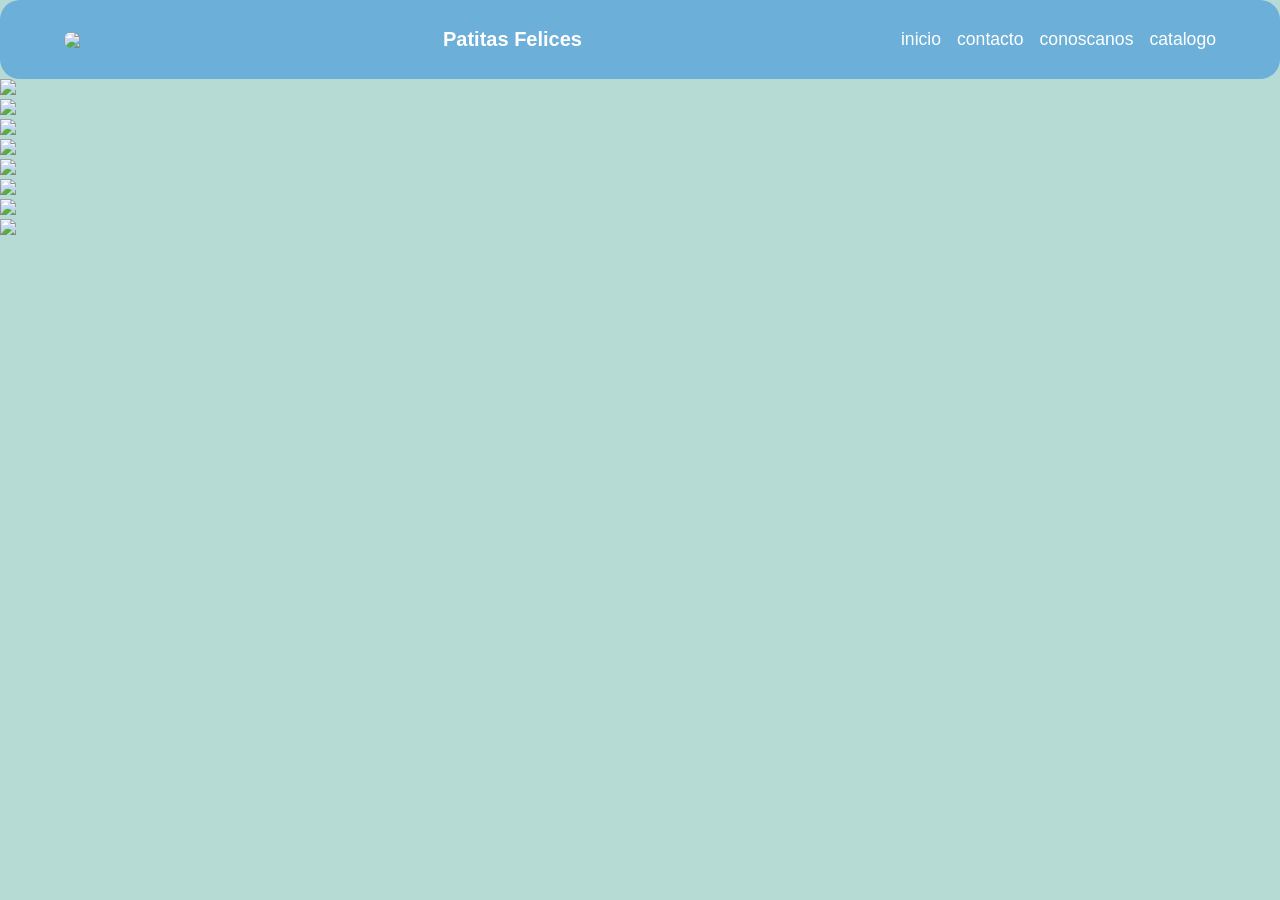
==== proyecto/adoptions.html @ 32563971 "primer commit" ====
<!DOCTYPE html>
<html lang="en">
<head>
    <meta charset="UTF-8">
    <meta name="viewport" content="width=device-width, initial-scale=1.0">
    <title>Document</title>
    <link rel="stylesheet" href="style.css">
</head>
<body>
    <nav class="p1">
        <img src="https://www.shutterstock.com/image-vector/pet-shop-logo-design-vector-260nw-2603428127.jpg">
        <h1>Patitas Felices</h1>
  <div class="nav">
  <a href="index.html">inicio</a>
  <a href="#perfil">contacto</a>
   <a href="more of us.html">conoscanos</a>
  <a href="adoptions.html">catalogo</a>
  </div>
  </nav>
  <div class="adopte">
  <div class="G2">
    <img src="https://los40.com/resizer/v2/YZCX5JILVVGIHPYL4CMTPY3U4U.jpg?auth=089f8db424ea8a67ddd08d4e273edcfc2d0745f9f6e7c03ac2b468bd680a4a3a&quality=70&width=1200&height=544&focal=2825,1645" >
</div>
<div class="G2">
    <img src="https://cdn.pixabay.com/photo/2014/11/30/14/11/cat-551554_640.jpg">
    </div>
    <div class="G2">
    <img src="https://encrypted-tbn0.gstatic.com/images?q=tbn:ANd9GcSMwqeANexy5DsbyUF-6SgRQGU8IhVjdYCGRw&s" ></div>
    <div class="G2">
    <img src="https://encrypted-tbn0.gstatic.com/images?q=tbn:ANd9GcQT-jIyjBEzMTSlO3W9qQvvdWLqymKHE9Y_-w&s" >
    </div>
    <div class="G2">
    <img src="https://cdn.shopify.com/s/files/1/0268/6861/files/Dog_Breeds_d405d8cc-bddf-4428-8359-5ea0afe46fa3_480x480.jpg?v=1656165310" ></div>
    <div class="G2">
    <img src="https://www.elespectador.com/resizer/v2/XQ5OB4SRZ5B5LD7S7QIRCLHTVY.jpg?auth=a69edf8bc4a7bcb75af1f456d43fb78c7edb6559de6a1094499b5239d8bce5c0&width=910&height=606&smart=true&quality=70">
    </div>
    <div class="G2">
    <img src="https://encrypted-tbn0.gstatic.com/images?q=tbn:ANd9GcTjxsfz4Xu9WcDsoxRu8C_2gULF9wLBbk00Hg&s" ></div>
    <div class="G2">
    <img src="https://www.ciudadvalencia.com.ve/wp-content/uploads/2024/05/Screenshot_20240514-110250-1.jpg">
    </div>
</div>
</body>
</html>
---- proyecto/style.css ----
*{
    font-family:'Franklin Gothic Medium', 'Arial Narrow', Arial, sans-serif;
    align-self: center;

}
body{
    margin: 0px;
    background-color: #b6dad4;
}
.p1{
    position: sticky;
    top: 0;
    display: flex;
    justify-content: space-between;
    align-items: center;
    padding: 18px 5%;
    background-color: #6cafd8;
    color: white;
    z-index: 10;
    border-radius: 20px;
}
.p1 img{
    width: 60px;
    height: auto;
    border-radius: 20px;
}
.p1 h1{
    display: flex;         
    align-items: center;    
          
    font-size: 20px;
    margin: 0;
padding: 10px;
border-radius: 20px;
transition: color 0.2s;
}
.p1 h1:hover{
    background-color: #007BFF;
   color: #1e3a8a;
}
.nav{
    display: flex;
    gap: 16px;
    flex-wrap: wrap;
  }
  .nav a {
    color: white;
    text-decoration: none;
    font-size: 1.1rem;
    transition: background-color 0.2s;
  }
  .nav a:hover{
    background-color: #007BFF;
    border: 2px solid;
    border-radius: 10px;
    padding: 5px;
}

  .slider{
    position: relative;
    width: 100%;
    height: 800px;
    overflow: hidden;
}

.slide{
    position: absolute;
    width: 100%;
    height: 100%;
    background-size: cover;
    background-position: center;
    display: flex;
    justify-content: center;
    align-items: center;
    opacity: 0;
    animation: slider 15s infinite;
}


.s1{ background-image: url("https://encrypted-tbn0.gstatic.com/images?q=tbn:ANd9GcQl-IhbXr0uvb_rajWpPORMsO77xsDKVkXB6g&s"); animation-delay: 0s; }
.s2{ background-image: url("https://encrypted-tbn0.gstatic.com/images?q=tbn:ANd9GcREAwY69J9v8z71EIw5wPtpXMk7459UXJBKzg&s"); animation-delay: 5s; }
.s3{ background-image: url("https://encrypted-tbn0.gstatic.com/images?q=tbn:ANd9GcSkvkG4Ob9tmVTSOUTR3pnydeqDeLxgS2_6ag&s"); animation-delay: 10s; }


.slide h1{
    color: white;
    font-size: 3rem;
    background: rgba(0,0,0,0.5);
    padding: 10px 20px;
    border-radius: 10px;
}


@keyframes slider{
    0%{ opacity: 0; }
    10%{ opacity: 1; }
    30%{ opacity: 1; }
    40%{ opacity: 0; }
    100%{ opacity: 0; }
}
.Descubre{
    display:flex;
    flex-direction: column;
    justify-content: center;
    background-color: #88C3E7;
    padding: 10px;
    color:white;
    font-weight: bold;
    border-radius: 30px;
    border:  3px solid #313636;
}
.Descubre button{
 background-color: black;
 color: white;
 width: fit-content;
 padding: 6px 30px;
 border: none;
 font-size: 1rem;
 font-weight: bold;
 border-radius: 5px;
 transition: background-color 0.2s;
}
.Descubre button:hover{
    background-color:white;
    color: black;
}
#T{
font-size: 30px;
font-weight: bold;
color:#1e3a8a;
text-decoration:underline;
}
#T:hover{
    color: #88498F;
}

.hace{
    display:flex;
    flex-direction: column;
    justify-content: center;
    background-color: #88C3E7;
    padding: 10px;
    color:white;
    font-weight: bold;
    border-radius: 40px;
    border:  3px solid #313636;
    margin-top: 5px;
}

.hace h2{
    font-size: 30px;
font-weight: bold;
color:#1e3a8a;
text-decoration:underline;
transition:color 0.2s;
}
.hace h2:hover{
    color: #88498F;
}
.hace p{
    color: black;
    padding: 10px;
    transition: background-color 0.2s;
}
.hace p:hover{
    background-color:#1FC0FF;
    border: 2px solid white;
    border-radius: 10px;
    padding: 5px;
}
.hace button{
    background-color: black;
 color: white;
 width: fit-content;
 padding: 6px 30px;
 border: none;
 font-size: 1rem;
 font-weight: bold;
 border-radius: 5px;
 transition: background-color 0.2s;
}
.hace button:hover{
    background-color: rgb(253, 253, 253);
    color: black;
}
 /*informacion*/
 
.contenedor-cards{
display: grid;
grid-template-columns: repeat(2, 1fr);
gap: 25px;
margin-top: 40px;

}
.card{
    background: #88C3E7;
    border-radius: 15px;
    border: 5px solid white;
    padding: 25px;
box-shadow: 0 4px 10px rgba(0,0,0,0.15);
}

.card h2{
    margin-bottom: 15px;
    color:#1e3a8a;
    text-align: center;
}
.card h3{
font-size: 30px;
text-decoration: underline;
text-align: center;
  color:#1e3a8a;
}
.card p:hover{
    background-color:#1FC0FF;
    border: 2px solid white;
    border-radius: 10px;
    padding: 8px;
}

/*hello*/

/* START GALLERY*/
.contener {
  display: grid;
  gap: 20px;
  grid-template-columns: 1fr;
}
#inf{
    font-size: 30px;
text-decoration: underline;
text-align: center;
  color:#1e3a8a;
}
.G1 {
  position: relative;
}

.G1 img {
  width: 100%;
  height: 400px;
  border: 1px solid black;
  opacity: 0.7;
}

.G1:hover {
  transform: scale(1.05) rotate(1.25deg);
}

img:hover {
  opacity: 1;
}

.cover {
  object-fit: cover;
}

@media (min-width: 768px) {
  .contener {
    grid-template-columns: repeat(2, 1fr);
  }

  .G1 img {
    height: 200px;
  }
}
@media (min-width: 1024px) {
  .contener {
    grid-template-columns: repeat(3, 1fr);
  }

  .G1 img {
    height: 400px;
  }
}
/* END GALLERY*/
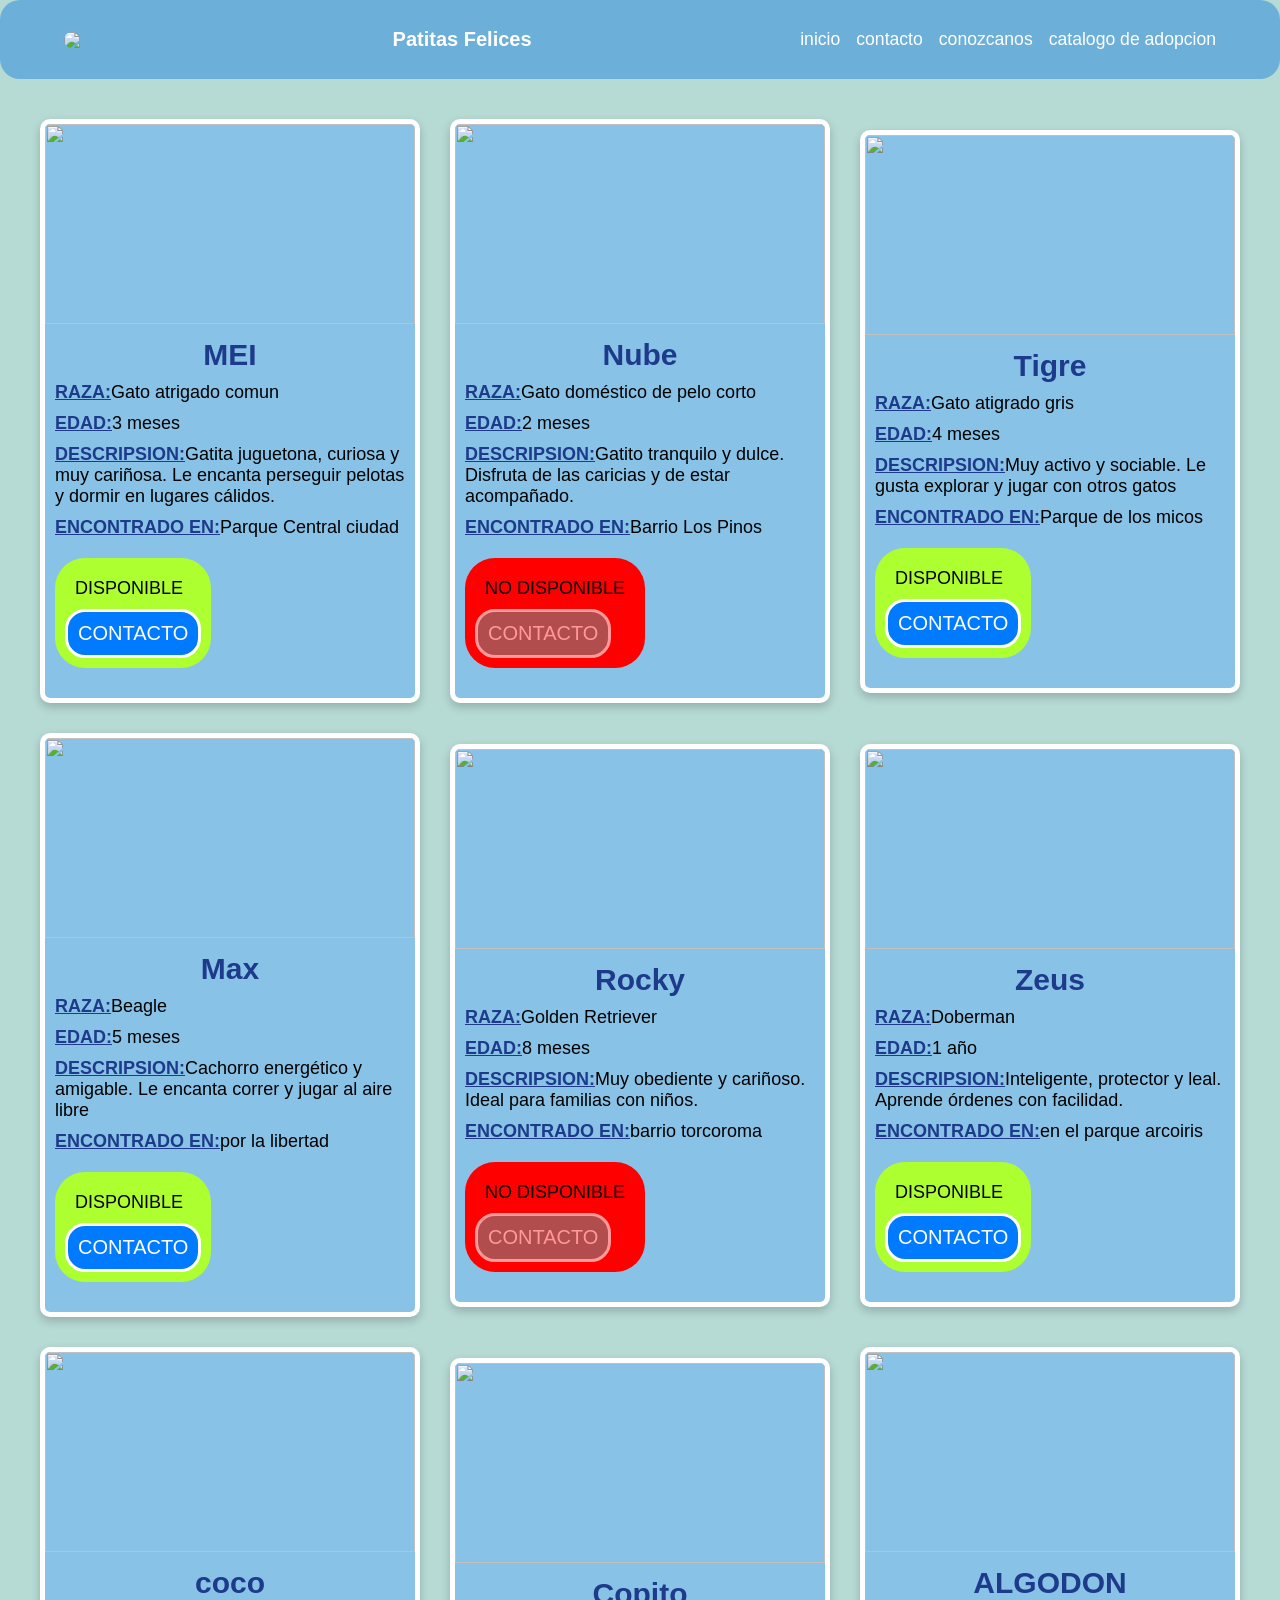
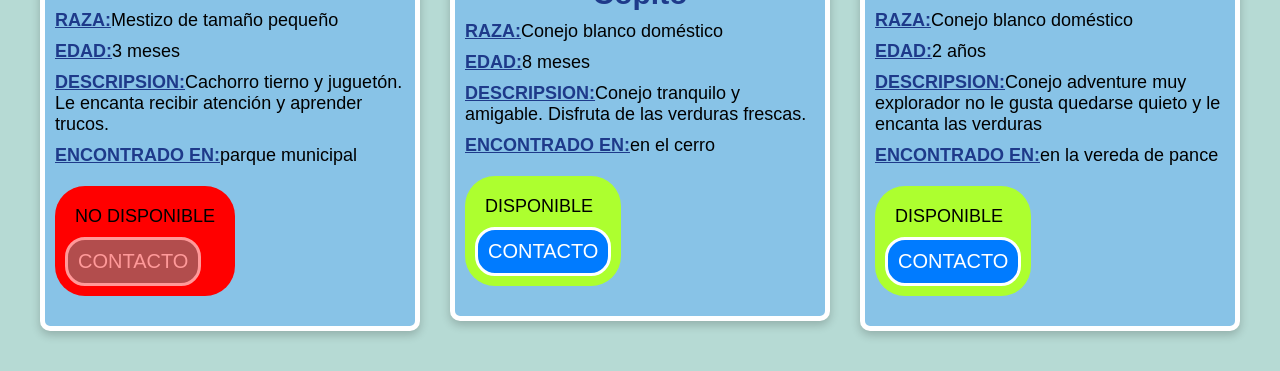
==== commit 5f1414c8: "mas contenido y correcion" ====
--- a/proyecto/adoptions.html
+++ b/proyecto/adoptions.html
@@ -13,32 +13,118 @@
   <div class="nav">
   <a href="index.html">inicio</a>
   <a href="#perfil">contacto</a>
-   <a href="more of us.html">conoscanos</a>
-  <a href="adoptions.html">catalogo</a>
+   <a href="more of us.html">conozcanos</a>
+  <a href="adoptions.html">catalogo de adopcion</a>
   </div>
   </nav>
   <div class="adopte">
-  <div class="G2">
+  <div class="descripsio">
     <img src="https://los40.com/resizer/v2/YZCX5JILVVGIHPYL4CMTPY3U4U.jpg?auth=089f8db424ea8a67ddd08d4e273edcfc2d0745f9f6e7c03ac2b468bd680a4a3a&quality=70&width=1200&height=544&focal=2825,1645" >
+<h2>MEI</h2>
+<P><strong>RAZA:</strong>Gato atrigado comun</p>
+    <p><strong>EDAD:</strong>3 meses</P>
+        <p><strong>DESCRIPSION:</strong>Gatita juguetona, curiosa y muy cariñosa. Le encanta perseguir pelotas y dormir en lugares cálidos.</p>
+        <P><strong>ENCONTRADO EN:</strong>Parque Central ciudad</P>
+           <div class="estado">
+    <p>DISPONIBLE</p>
+        <button>CONTACTO</button> 
+    </div>
 </div>
-<div class="G2">
+<div class="descripsio">
     <img src="https://cdn.pixabay.com/photo/2014/11/30/14/11/cat-551554_640.jpg">
+    <h2>Nube</h2>
+<P><strong>RAZA:</strong>Gato doméstico de pelo corto</p>
+    <p><strong>EDAD:</strong>2 meses</P>
+        <p><strong>DESCRIPSION:</strong>Gatito tranquilo y dulce. Disfruta de las caricias y de estar acompañado.</p>
+        <P><strong>ENCONTRADO EN:</strong>Barrio Los Pinos</P>
+         <div class="estadono">
+    <p>NO DISPONIBLE</p>
+        <button disabled>CONTACTO</button> 
     </div>
-    <div class="G2">
-    <img src="https://encrypted-tbn0.gstatic.com/images?q=tbn:ANd9GcSMwqeANexy5DsbyUF-6SgRQGU8IhVjdYCGRw&s" ></div>
-    <div class="G2">
+    </div>
+    <div class="descripsio">
+    <img src="https://encrypted-tbn0.gstatic.com/images?q=tbn:ANd9GcSMwqeANexy5DsbyUF-6SgRQGU8IhVjdYCGRw&s" >
+<h2>Tigre</h2>
+<P><strong>RAZA:</strong>Gato atigrado gris</p>
+    <p><strong>EDAD:</strong>4 meses</P>
+        <p><strong>DESCRIPSION:</strong>Muy activo y sociable. Le gusta explorar y jugar con otros gatos</p>
+        <P><strong>ENCONTRADO EN:</strong>Parque de los micos</P>
+           <div class="estado">
+    <p>DISPONIBLE</p>
+        <button>CONTACTO</button> 
+    </div>
+</div>
+    <div class="descripsio">
     <img src="https://encrypted-tbn0.gstatic.com/images?q=tbn:ANd9GcQT-jIyjBEzMTSlO3W9qQvvdWLqymKHE9Y_-w&s" >
+    <h2>Max</h2>
+<P><strong>RAZA:</strong>Beagle</p>
+    <p><strong>EDAD:</strong>5 meses</P>
+        <p><strong>DESCRIPSION:</strong>Cachorro energético y amigable. Le encanta correr y jugar al aire libre</p>
+        <P><strong>ENCONTRADO EN:</strong>por la libertad</P>
+         <div class="estado">
+    <p>DISPONIBLE</p>
+        <button>CONTACTO</button> 
     </div>
-    <div class="G2">
-    <img src="https://cdn.shopify.com/s/files/1/0268/6861/files/Dog_Breeds_d405d8cc-bddf-4428-8359-5ea0afe46fa3_480x480.jpg?v=1656165310" ></div>
-    <div class="G2">
+</div>
+    <div class="descripsio">
+    <img src="https://cdn.shopify.com/s/files/1/0268/6861/files/Dog_Breeds_d405d8cc-bddf-4428-8359-5ea0afe46fa3_480x480.jpg?v=1656165310" >
+<h2>Rocky</h2> 
+<P><strong>RAZA:</strong>Golden Retriever</p>
+    <p><strong>EDAD:</strong>8 meses</P>
+        <p><strong>DESCRIPSION:</strong>Muy obediente y cariñoso. Ideal para familias con niños.</p>
+        <P><strong>ENCONTRADO EN:</strong>barrio torcoroma</P>
+          <div class="estadono">
+    <p>NO DISPONIBLE</p>
+        <button disabled>CONTACTO</button> 
+    </div>
+</div>
+    <div class="descripsio">
     <img src="https://www.elespectador.com/resizer/v2/XQ5OB4SRZ5B5LD7S7QIRCLHTVY.jpg?auth=a69edf8bc4a7bcb75af1f456d43fb78c7edb6559de6a1094499b5239d8bce5c0&width=910&height=606&smart=true&quality=70">
+    <h2>Zeus</h2>
+<P><strong>RAZA:</strong>Doberman</p>
+    <p><strong>EDAD:</strong>1 año</P>
+        <p><strong>DESCRIPSION:</strong>Inteligente, protector y leal. Aprende órdenes con facilidad.</p>
+        <P><strong>ENCONTRADO EN:</strong>en el parque arcoiris</P>
+  <div class="estado">
+    <p>DISPONIBLE</p>
+        <button>CONTACTO</button> 
     </div>
-    <div class="G2">
-    <img src="https://encrypted-tbn0.gstatic.com/images?q=tbn:ANd9GcTjxsfz4Xu9WcDsoxRu8C_2gULF9wLBbk00Hg&s" ></div>
-    <div class="G2">
+</div>
+    <div class="descripsio">
+    <img src="https://encrypted-tbn0.gstatic.com/images?q=tbn:ANd9GcTjxsfz4Xu9WcDsoxRu8C_2gULF9wLBbk00Hg&s" >
+<h2>coco</h2>
+<P><strong>RAZA:</strong>Mestizo de tamaño pequeño</p>
+    <p><strong>EDAD:</strong>3 meses</P>
+        <p><strong>DESCRIPSION:</strong>Cachorro tierno y juguetón. Le encanta recibir atención y aprender trucos.</p>
+        <P><strong>ENCONTRADO EN:</strong>parque municipal</P>
+          <div class="estadono">
+    <p>NO DISPONIBLE</p>
+        <button disabled>CONTACTO</button> 
+    </div>
+</div>
+    <div class="descripsio">
     <img src="https://www.ciudadvalencia.com.ve/wp-content/uploads/2024/05/Screenshot_20240514-110250-1.jpg">
-    </div>
+<h2>Copito</h2>
+<P><strong>RAZA:</strong>Conejo blanco doméstico</p>
+    <p><strong>EDAD:</strong>8 meses</P>
+        <p><strong>DESCRIPSION:</strong>Conejo tranquilo y amigable. Disfruta de las verduras frescas.</p>
+        <P><strong>ENCONTRADO EN:</strong>en el cerro</P> 
+         <div class="estado">
+    <p>DISPONIBLE</p>
+        <button>CONTACTO</button> 
+</div>
+</div>
+    <div class="descripsio">
+    <img src="https://plus.unsplash.com/premium_photo-1693756973030-b521b522afb7?q=80&w=870&auto=format&fit=crop&ixlib=rb-4.1.0&ixid=M3wxMjA3fDB8MHxwaG90by1wYWdlfHx8fGVufDB8fHx8fA%3D%3D">
+<h2>ALGODON</h2>
+<P><strong>RAZA:</strong>Conejo blanco doméstico</p>
+    <p><strong>EDAD:</strong>2 años</P>
+        <p><strong>DESCRIPSION:</strong>Conejo adventure muy explorador no le gusta quedarse quieto y le encanta las verduras</p>
+        <P><strong>ENCONTRADO EN:</strong>en la vereda de pance</P> 
+         <div class="estado">
+    <p>DISPONIBLE</p>
+        <button>CONTACTO</button> 
+</div>
 </div>
 </body>
 </html>
--- a/proyecto/style.css
+++ b/proyecto/style.css
@@ -7,6 +7,7 @@
     margin: 0px;
     background-color: #b6dad4;
 }
+/*inicio de barra de busqueda*/
 .p1{
     position: sticky;
     top: 0;
@@ -55,16 +56,19 @@
     border-radius: 10px;
     padding: 5px;
 }
-
-  .slider{
+/*final de barra de busqueda*/
+/*inicial carrusel*/
+.slider{
     position: relative;
     width: 100%;
-    height: 800px;
+    height: 600px;
     overflow: hidden;
 }
 
 .slide{
     position: absolute;
+    top: 0;
+    left: 0;
     width: 100%;
     height: 100%;
     background-size: cover;
@@ -76,20 +80,17 @@
     animation: slider 15s infinite;
 }
 
-
-.s1{ background-image: url("https://encrypted-tbn0.gstatic.com/images?q=tbn:ANd9GcQl-IhbXr0uvb_rajWpPORMsO77xsDKVkXB6g&s"); animation-delay: 0s; }
-.s2{ background-image: url("https://encrypted-tbn0.gstatic.com/images?q=tbn:ANd9GcREAwY69J9v8z71EIw5wPtpXMk7459UXJBKzg&s"); animation-delay: 5s; }
-.s3{ background-image: url("https://encrypted-tbn0.gstatic.com/images?q=tbn:ANd9GcSkvkG4Ob9tmVTSOUTR3pnydeqDeLxgS2_6ag&s"); animation-delay: 10s; }
-
+.s1{ background-image: url("https://images.unsplash.com/photo-1570824104453-508955ab713e?q=80&w=711&auto=format&fit=crop&ixlib=rb-4.1.0&ixid=M3wxMjA3fDB8MHxwaG90by1wYWdlfHx8fGVufDB8fHx8fA%3D%3D"); animation-delay: 0s; }
+.s2{ background-image: url("https://images.unsplash.com/photo-1600020389909-2bda4d1862cd?q=80&w=890&auto=format&fit=crop&ixlib=rb-4.1.0&ixid=M3wxMjA3fDB8MHxwaG90by1wYWdlfHx8fGVufDB8fHx8fA%3D%3D"); animation-delay: 5s; }
+.s3{ background-image: url("https://images.unsplash.com/photo-1566617947632-6198d642043c?q=80&w=870&auto=format&fit=crop&ixlib=rb-4.1.0&ixid=M3wxMjA3fDB8MHxwaG90by1wYWdlfHx8fGVufDB8fHx8fA%3D%3D"); animation-delay: 10s; }
 
 .slide h1{
     color: white;
-    font-size: 3rem;
+    font-size: 2rem;
     background: rgba(0,0,0,0.5);
     padding: 10px 20px;
     border-radius: 10px;
 }
-
 
 @keyframes slider{
     0%{ opacity: 0; }
@@ -98,13 +99,14 @@
     40%{ opacity: 0; }
     100%{ opacity: 0; }
 }
+/*final de carrusel*/
+/*informacion 1*/
 .Descubre{
     display:flex;
     flex-direction: column;
     justify-content: center;
     background-color: #88C3E7;
     padding: 10px;
-    color:white;
     font-weight: bold;
     border-radius: 30px;
     border:  3px solid #313636;
@@ -133,7 +135,8 @@
 #T:hover{
     color: #88498F;
 }
-
+/*informacion 1 final*/
+/*informacion 2 inicial*/
 .hace{
     display:flex;
     flex-direction: column;
@@ -183,7 +186,8 @@
     background-color: rgb(253, 253, 253);
     color: black;
 }
- /*informacion*/
+/*informacion 2 final*/
+ /*inicio de conozcanos inf */
  
 .contenedor-cards{
 display: grid;
@@ -217,9 +221,7 @@
     border-radius: 10px;
     padding: 8px;
 }
-
-/*hello*/
-
+/*final de conozcanos inf*/
 /* START GALLERY*/
 .contener {
   display: grid;
@@ -274,5 +276,78 @@
   }
 }
 /* END GALLERY*/
-
-
+/*adopta*/
+.adopte {
+  display: grid;
+  grid-template-columns: repeat(3, 1fr);
+  gap: 30px;
+  padding: 40px;
+}
+.descripsio {
+  background: #88C3E7;
+  border-radius: 10px;
+  border: 5px solid white;
+  overflow: hidden;
+  text-align: left;
+  padding-bottom: 20px;
+  box-shadow: 0px 4px 10px rgba(0,0,0,0.2);
+}
+.descripsio img {
+  width: 100%;
+  height: 200px;
+  object-fit: cover;
+}
+.descripsio h2 {
+   
+  color: #1e3a8a;
+  margin: 10px;
+  text-align: center;
+  font-size: 30px;
+}
+
+.estadono{
+  background-color: red;
+  display: inline-block;
+  padding: 5px;
+  border-radius: 30px;
+  padding: 10px;
+    margin: 10px;
+}
+.estado{
+  background-color: greenyellow;
+   display: flex;
+  display: inline-block;
+  padding: 5px;
+  border-radius: 30px;
+  padding: 10px;
+  margin: 10px;
+  font-size: 18px;
+}
+.estadono button:disabled {
+  background: gray;
+  cursor: not-allowed;
+  opacity: 0.6;
+}
+.descripsio strong{
+  color:#1e3a8a;
+text-decoration:underline;
+
+}
+.descripsio p {
+  margin: 10px;
+  font-size: 18px;
+}
+.descripsio button {
+  padding: 10px;
+ display:inline-block;
+ color:white;
+  background-color: #007BFF;
+  border-radius: 20px;
+  border: 3px solid white;
+  font-size: 20px;
+}
+/*final adopta*/
+
+
+
+
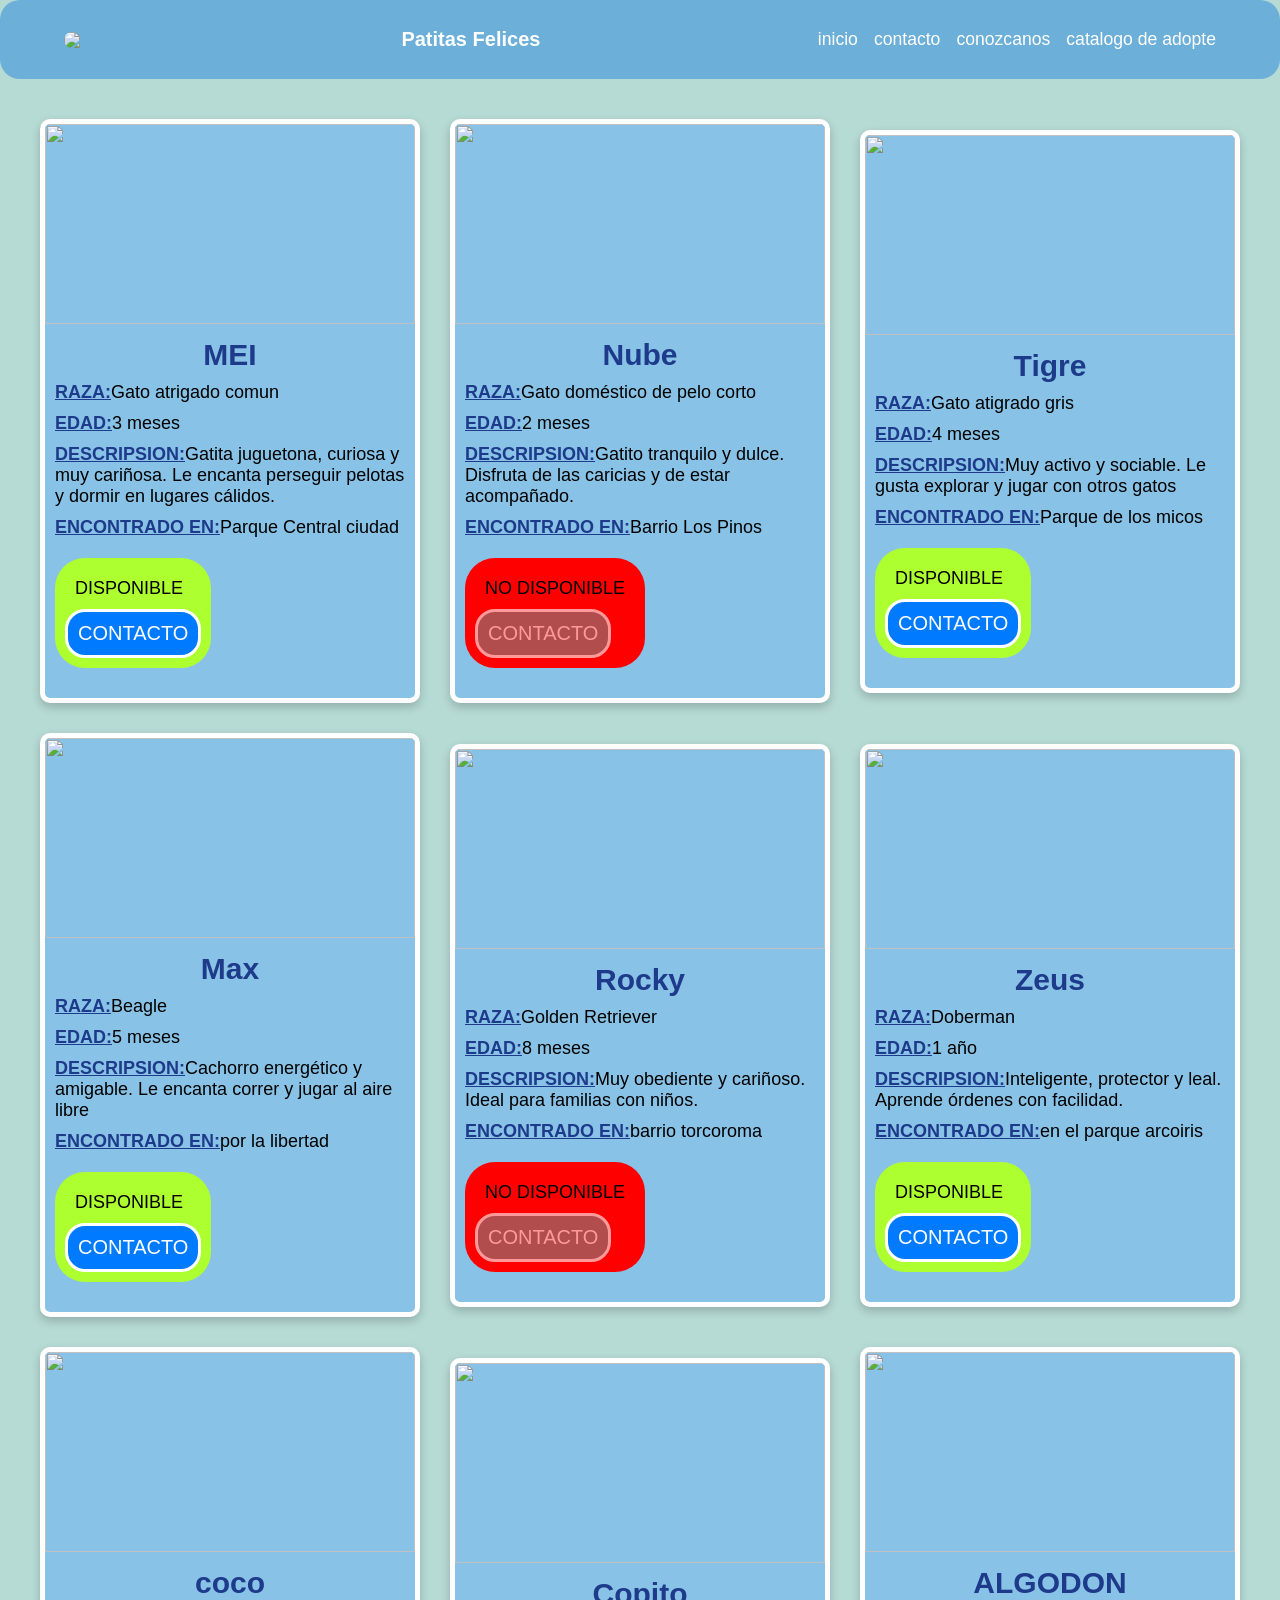
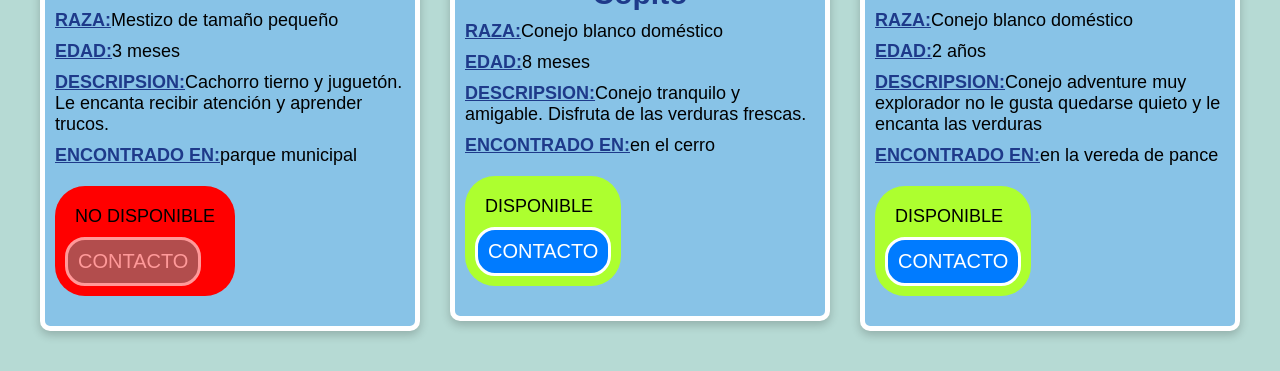
==== commit 4d184892: "contato y correcion" ====
--- a/proyecto/adoptions.html
+++ b/proyecto/adoptions.html
@@ -12,9 +12,9 @@
         <h1>Patitas Felices</h1>
   <div class="nav">
   <a href="index.html">inicio</a>
-  <a href="#perfil">contacto</a>
+  <a href="contacto.html">contacto</a>
    <a href="more of us.html">conozcanos</a>
-  <a href="adoptions.html">catalogo de adopcion</a>
+  <a href="adoptions.html">catalogo de adopte</a>
   </div>
   </nav>
   <div class="adopte">
@@ -27,7 +27,9 @@
         <P><strong>ENCONTRADO EN:</strong>Parque Central ciudad</P>
            <div class="estado">
     <p>DISPONIBLE</p>
-        <button>CONTACTO</button> 
+    <a href="contacto.html">
+        <button>CONTACTO</button>
+        </a>
     </div>
 </div>
 <div class="descripsio">
@@ -51,7 +53,9 @@
         <P><strong>ENCONTRADO EN:</strong>Parque de los micos</P>
            <div class="estado">
     <p>DISPONIBLE</p>
-        <button>CONTACTO</button> 
+        <a href="contacto.html">
+        <button>CONTACTO</button>
+        </a>
     </div>
 </div>
     <div class="descripsio">
@@ -63,7 +67,9 @@
         <P><strong>ENCONTRADO EN:</strong>por la libertad</P>
          <div class="estado">
     <p>DISPONIBLE</p>
-        <button>CONTACTO</button> 
+        <a href="contacto.html">
+        <button>CONTACTO</button>
+        </a>
     </div>
 </div>
     <div class="descripsio">
@@ -87,7 +93,9 @@
         <P><strong>ENCONTRADO EN:</strong>en el parque arcoiris</P>
   <div class="estado">
     <p>DISPONIBLE</p>
-        <button>CONTACTO</button> 
+        <a href="contacto.html">
+        <button>CONTACTO</button>
+        </a>
     </div>
 </div>
     <div class="descripsio">
@@ -111,7 +119,9 @@
         <P><strong>ENCONTRADO EN:</strong>en el cerro</P> 
          <div class="estado">
     <p>DISPONIBLE</p>
-        <button>CONTACTO</button> 
+        <a href="contacto.html">
+        <button>CONTACTO</button>
+        </a>
 </div>
 </div>
     <div class="descripsio">
@@ -123,7 +133,9 @@
         <P><strong>ENCONTRADO EN:</strong>en la vereda de pance</P> 
          <div class="estado">
     <p>DISPONIBLE</p>
-        <button>CONTACTO</button> 
+        <a href="contacto.html">
+        <button>CONTACTO</button>
+        </a>
 </div>
 </div>
 </body>
--- a/proyecto/style.css
+++ b/proyecto/style.css
@@ -194,6 +194,7 @@
 grid-template-columns: repeat(2, 1fr);
 gap: 25px;
 margin-top: 40px;
+justify-content: center;
 
 }
 .card{
@@ -228,7 +229,7 @@
   gap: 20px;
   grid-template-columns: 1fr;
 }
-#inf{
+.inf{
     font-size: 30px;
 text-decoration: underline;
 text-align: center;
@@ -282,6 +283,11 @@
   grid-template-columns: repeat(3, 1fr);
   gap: 30px;
   padding: 40px;
+}
+@media(max-width:768px){
+  .adopte{
+    grid-template-columns: 1fr;
+  }
 }
 .descripsio {
   background: #88C3E7;
@@ -291,6 +297,11 @@
   text-align: left;
   padding-bottom: 20px;
   box-shadow: 0px 4px 10px rgba(0,0,0,0.2);
+  transition: 0.3s ease;
+}
+.descripsio:hover{
+  transform: scale(1.05);
+  box-shadow: 0px 10px 20px rgba(0,0,0,0.3);
 }
 .descripsio img {
   width: 100%;
@@ -347,7 +358,52 @@
   font-size: 20px;
 }
 /*final adopta*/
-
-
-
-
+/*inicio contacto*/
+.form-container {
+    display: flex;
+    flex-direction:column-reverse;
+    min-height: 1100vh;
+    margin: 0;
+}
+
+.form-container h2 {
+    text-align: ;
+    color: #88498F;
+}
+
+.form-container form {
+    display: grid;
+    place-items: center;
+    min-height: 100vh;
+    margin: 0;
+
+}
+
+.form-container label {
+    margin-top: 10px;
+    font-weight: bold;
+}
+
+.form-container, select, textarea {
+    padding: 10px;
+    margin-top: 5px;
+    border: 1px solid #ccc;
+    border-radius: 5px;
+}
+
+.form-container button {
+    margin-top: 15px;
+    padding: 10px;
+    background: #F7D002;
+    border: none;
+    border-radius: 5px;
+    cursor: pointer;
+    font-weight: bold;
+}
+
+.form-containe button:hover {
+    background: #e6c000;
+}
+
+
+
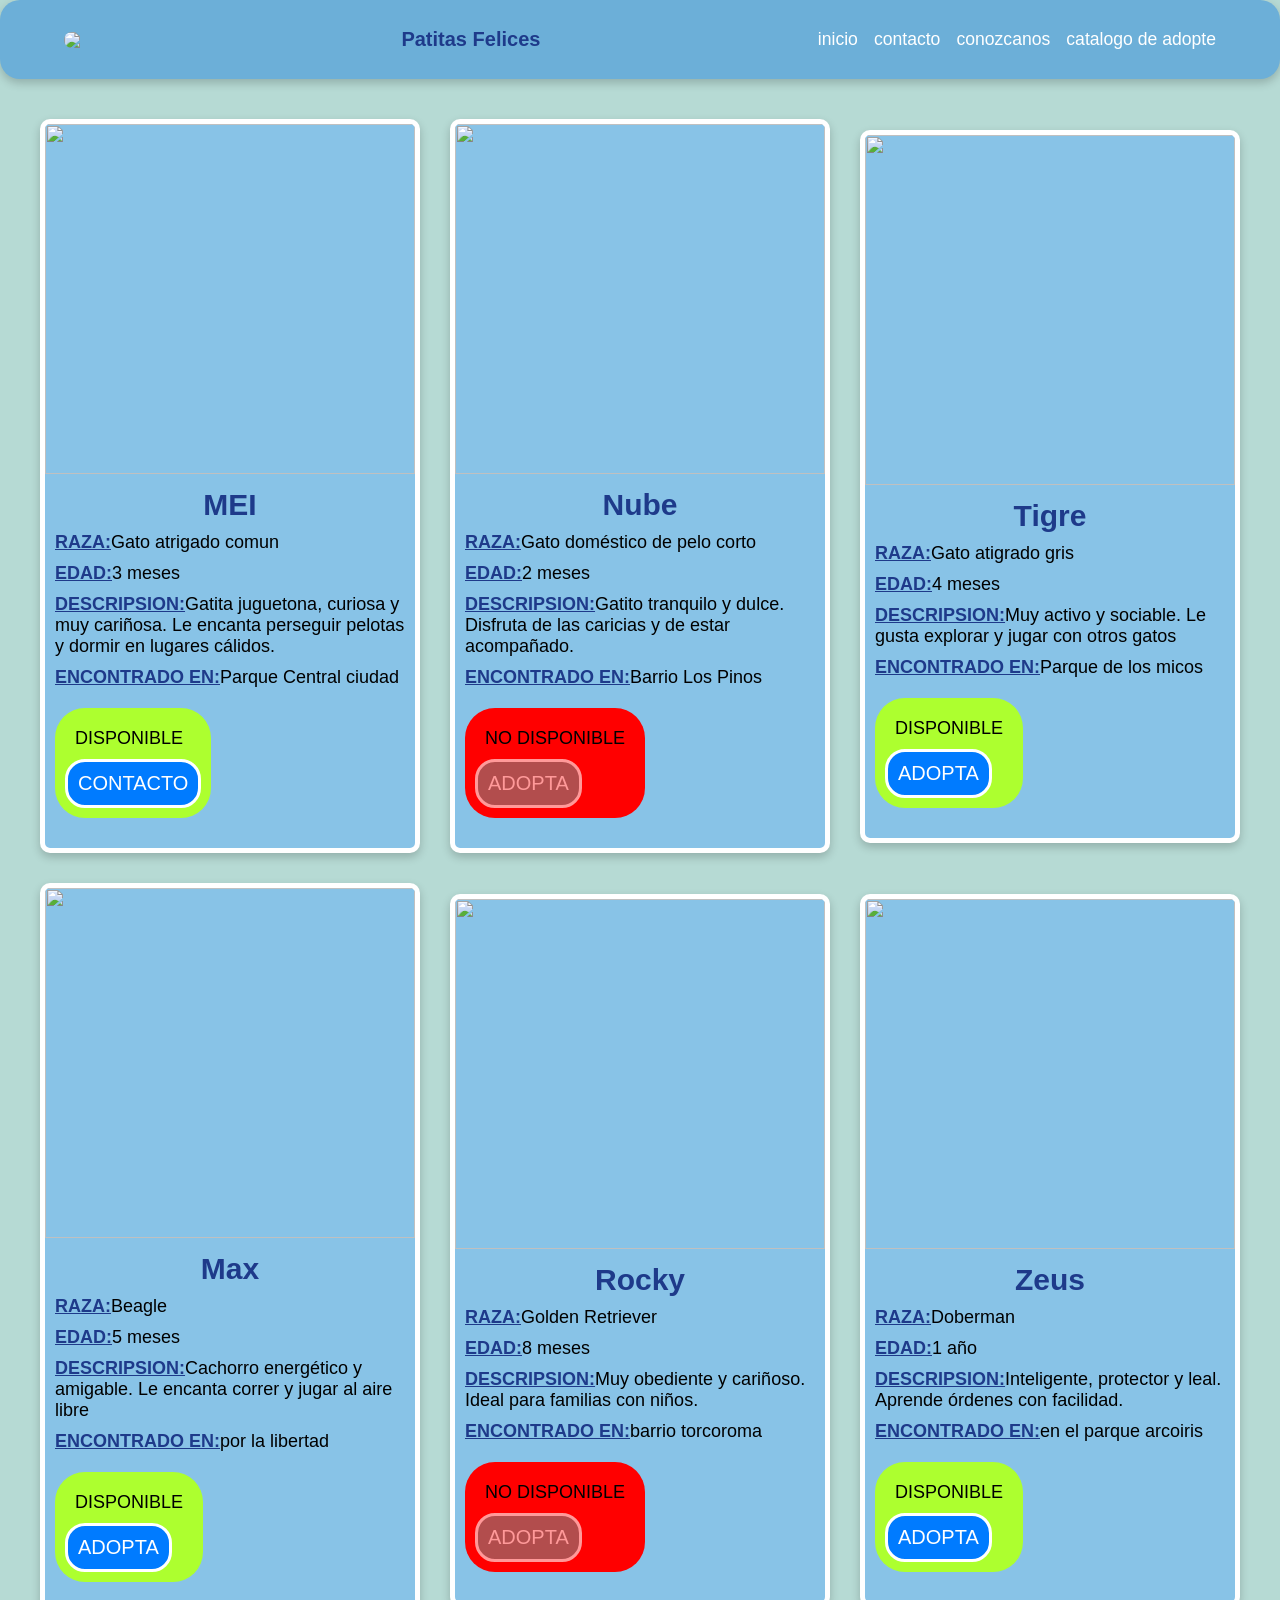
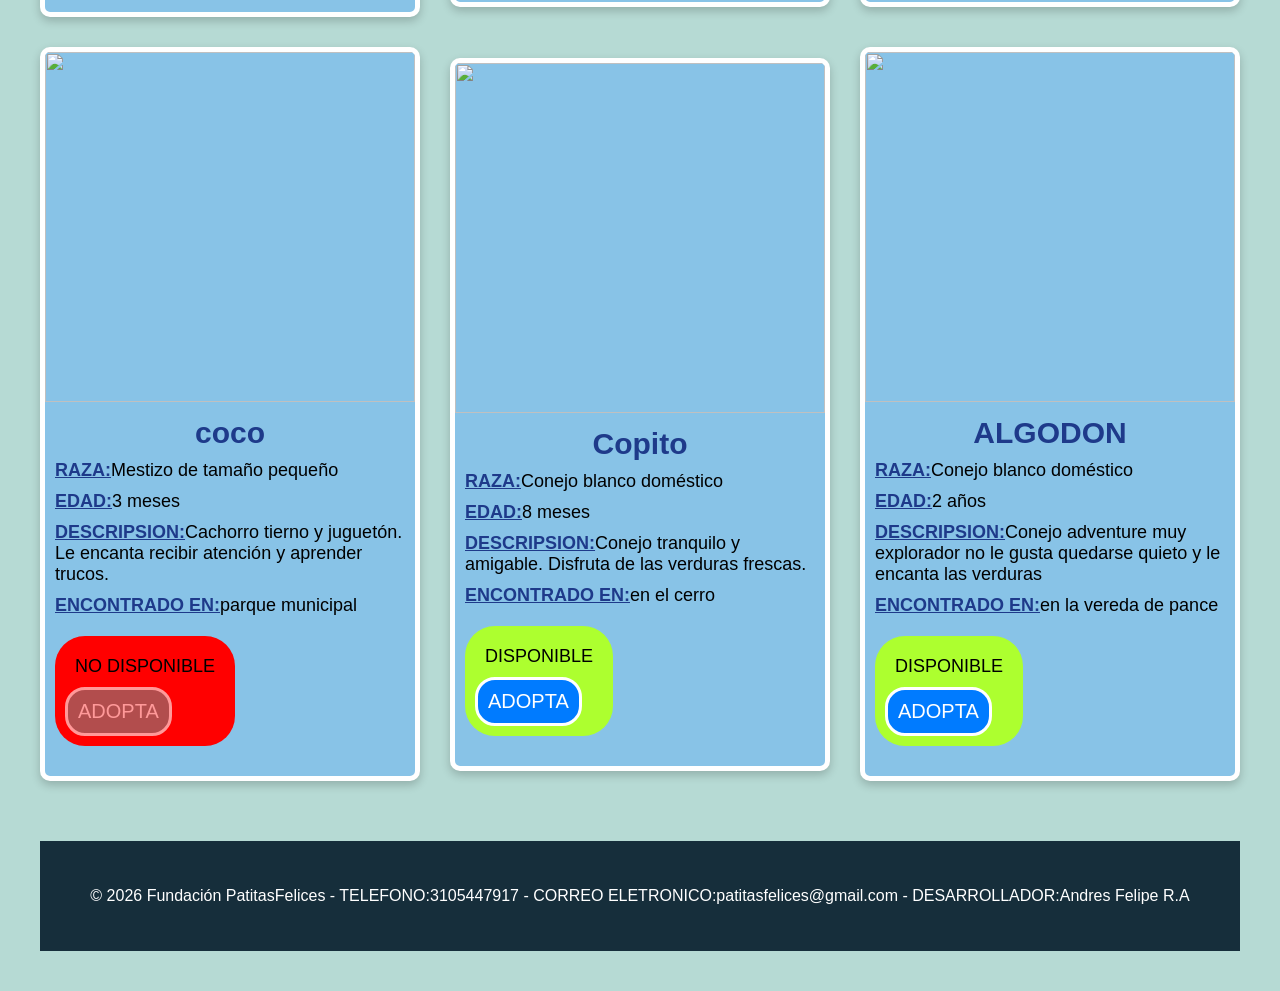
==== commit 0d126fa5: "formulario" ====
--- a/proyecto/adoptions.html
+++ b/proyecto/adoptions.html
@@ -3,7 +3,7 @@
 <head>
     <meta charset="UTF-8">
     <meta name="viewport" content="width=device-width, initial-scale=1.0">
-    <title>Document</title>
+    <title>adocion</title>
     <link rel="stylesheet" href="style.css">
 </head>
 <body>
@@ -41,7 +41,7 @@
         <P><strong>ENCONTRADO EN:</strong>Barrio Los Pinos</P>
          <div class="estadono">
     <p>NO DISPONIBLE</p>
-        <button disabled>CONTACTO</button> 
+        <button disabled>ADOPTA</button> 
     </div>
     </div>
     <div class="descripsio">
@@ -54,7 +54,7 @@
            <div class="estado">
     <p>DISPONIBLE</p>
         <a href="contacto.html">
-        <button>CONTACTO</button>
+        <button>ADOPTA</button>
         </a>
     </div>
 </div>
@@ -68,7 +68,7 @@
          <div class="estado">
     <p>DISPONIBLE</p>
         <a href="contacto.html">
-        <button>CONTACTO</button>
+        <button>ADOPTA</button>
         </a>
     </div>
 </div>
@@ -81,7 +81,7 @@
         <P><strong>ENCONTRADO EN:</strong>barrio torcoroma</P>
           <div class="estadono">
     <p>NO DISPONIBLE</p>
-        <button disabled>CONTACTO</button> 
+        <button disabled>ADOPTA</button> 
     </div>
 </div>
     <div class="descripsio">
@@ -94,7 +94,7 @@
   <div class="estado">
     <p>DISPONIBLE</p>
         <a href="contacto.html">
-        <button>CONTACTO</button>
+        <button>ADOPTA</button>
         </a>
     </div>
 </div>
@@ -107,7 +107,7 @@
         <P><strong>ENCONTRADO EN:</strong>parque municipal</P>
           <div class="estadono">
     <p>NO DISPONIBLE</p>
-        <button disabled>CONTACTO</button> 
+        <button disabled>ADOPTA</button> 
     </div>
 </div>
     <div class="descripsio">
@@ -120,7 +120,7 @@
          <div class="estado">
     <p>DISPONIBLE</p>
         <a href="contacto.html">
-        <button>CONTACTO</button>
+        <button>ADOPTA</button>
         </a>
 </div>
 </div>
@@ -134,9 +134,14 @@
          <div class="estado">
     <p>DISPONIBLE</p>
         <a href="contacto.html">
-        <button>CONTACTO</button>
+        <button>ADOPTA</button>
         </a>
-</div>
-</div>
+        </div>
+    </div>
+     <section class="final">
+        <footer class="pie_de_pagina">
+            <p>© 2026 Fundación PatitasFelices - TELEFONO:3105447917 -  CORREO ELETRONICO:patitasfelices@gmail.com - DESARROLLADOR:Andres Felipe R.A</p>
+          </footer>
+          </section>
 </body>
 </html>
--- a/proyecto/style.css
+++ b/proyecto/style.css
@@ -16,10 +16,10 @@
     align-items: center;
     padding: 18px 5%;
     background-color: #6cafd8;
-    color: white;
+    color: #1e3a8a;
     z-index: 10;
     border-radius: 20px;
-}
+  box-shadow:0px 4px 10px rgba(0,0,0,0.2);;}
 .p1 img{
     width: 60px;
     height: auto;
@@ -203,12 +203,18 @@
     border: 5px solid white;
     padding: 25px;
 box-shadow: 0 4px 10px rgba(0,0,0,0.15);
+display: grid;
+  place-items: center; /* centra horizontal y vertical */
+  height: 25vh;
 }
 
 .card h2{
     margin-bottom: 15px;
     color:#1e3a8a;
     text-align: center;
+    display: flex;
+    gap: 1rem;
+    justify-content: center;
 }
 .card h3{
 font-size: 30px;
@@ -232,7 +238,6 @@
 .inf{
     font-size: 30px;
 text-decoration: underline;
-text-align: center;
   color:#1e3a8a;
 }
 .G1 {
@@ -305,7 +310,7 @@
 }
 .descripsio img {
   width: 100%;
-  height: 200px;
+  height: 350px;
   object-fit: cover;
 }
 .descripsio h2 {
@@ -359,51 +364,68 @@
 }
 /*final adopta*/
 /*inicio contacto*/
-.form-container {
-    display: flex;
-    flex-direction:column-reverse;
-    min-height: 1100vh;
-    margin: 0;
-}
-
-.form-container h2 {
-    text-align: ;
-    color: #88498F;
-}
-
-.form-container form {
-    display: grid;
-    place-items: center;
-    min-height: 100vh;
-    margin: 0;
-
-}
-
-.form-container label {
-    margin-top: 10px;
-    font-weight: bold;
-}
-
-.form-container, select, textarea {
+.formulario{
+  width: 50%;          
+  margin: 20px auto;    
+  background: #6cafd8;
+  padding: 20px;
+  border-radius: 10px;
+}
+.formulario h1 {
+  text-align: center;
+  color: #1e3a8a;
+
+}
+.formulario label{
+  font-size: 18px;
+  margin-top:5px;
+display: flex;
+flex-direction: column;
+
+}
+.formulario input,
+.formulario select,
+.formulario textarea {
+  width: 100%;             
+  padding: 12px;
+  margin-top: 10px;
+  border-radius: 10px;
+  border: 1px solid #ccc;
+  box-sizing: border-box;  
+}
+.formulario option{
+  font-size: 20px;
+}
+.formulario button {
+  width: 100%;
+  padding: 15px;
+  background-color: #007BFF;
+  color: white;
+  font-size: 20px;
+  border: none;
+  border-radius: 8px;
+  margin-top: 15px;
+}
+@media (max-width: 600px) {
+  body {
     padding: 10px;
-    margin-top: 5px;
-    border: 1px solid #ccc;
-    border-radius: 5px;
-}
-
-.form-container button {
-    margin-top: 15px;
-    padding: 10px;
-    background: #F7D002;
-    border: none;
-    border-radius: 5px;
-    cursor: pointer;
-    font-weight: bold;
-}
-
-.form-containe button:hover {
-    background: #e6c000;
-}
-
-
-
+  }
+
+  .formulario h2 {
+    font-size: 22px;
+  }
+}
+/*pie de pagina*/
+.final{
+  grid-column: 1 / -1;
+}
+.pie_de_pagina{
+  background-color: #162E3B;
+  padding: 30px;
+  color:white;
+  margin-top: 30px;
+ text-align: center;
+}
+
+
+
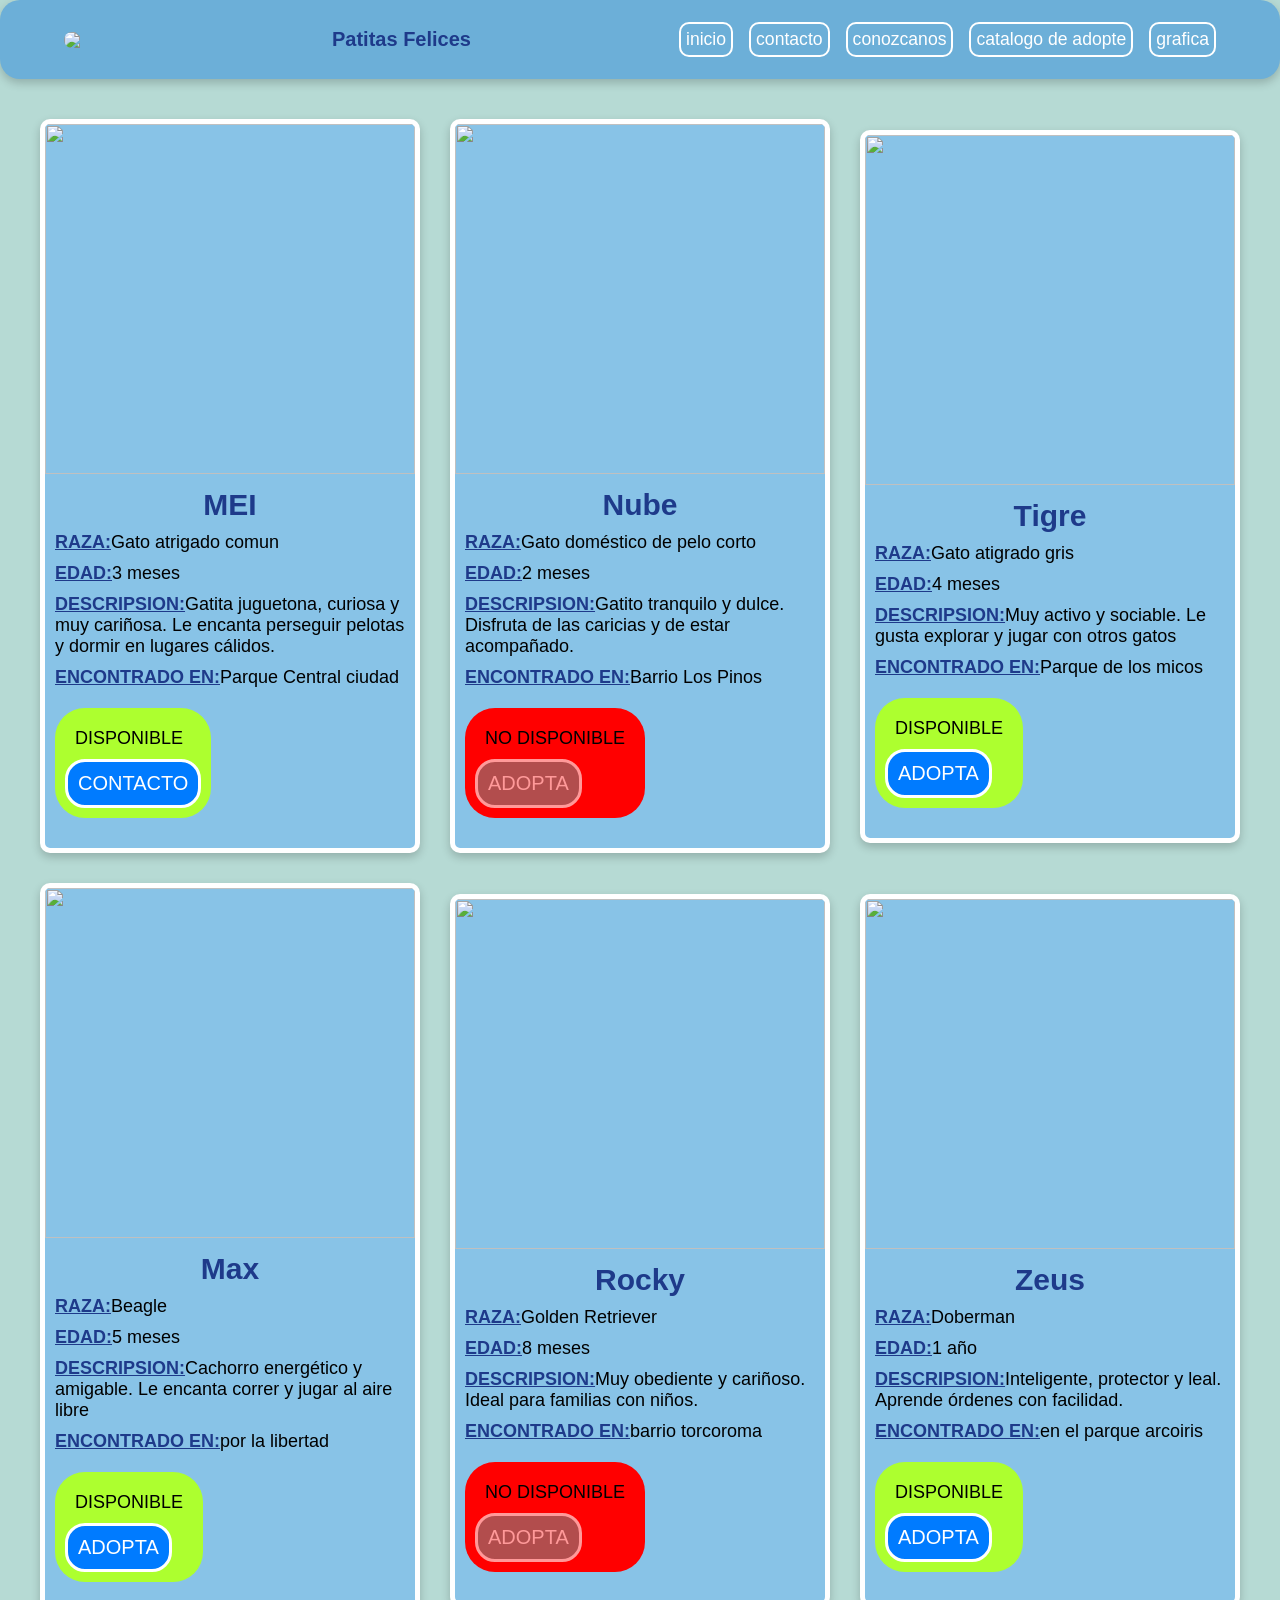
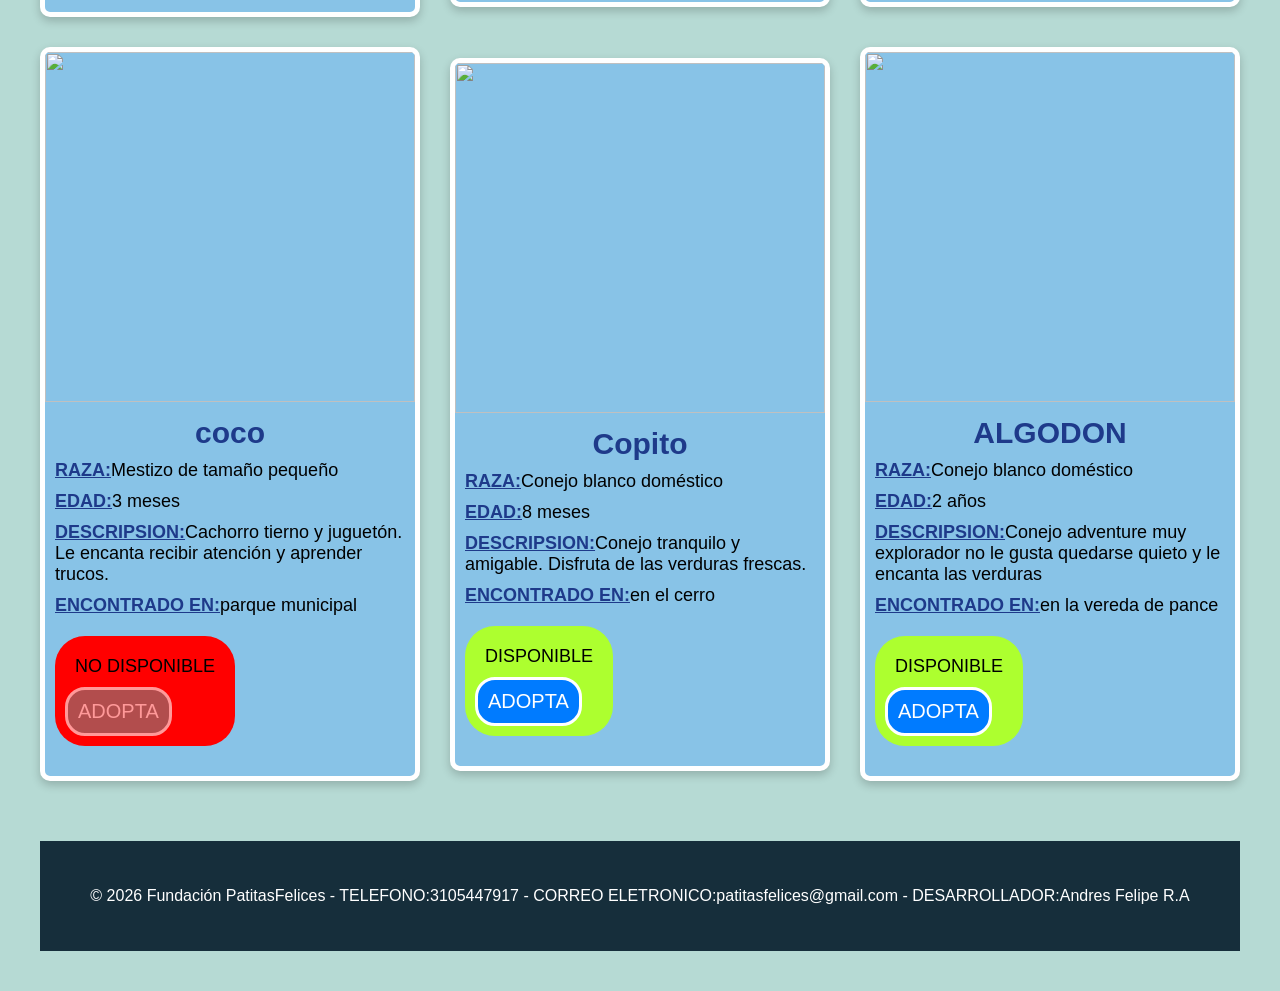
==== commit e47314b8: "impacto" ====
--- a/proyecto/adoptions.html
+++ b/proyecto/adoptions.html
@@ -15,6 +15,7 @@
   <a href="contacto.html">contacto</a>
    <a href="more of us.html">conozcanos</a>
   <a href="adoptions.html">catalogo de adopte</a>
+  <a href="grafica.html">grafica</a>
   </div>
   </nav>
   <div class="adopte">
--- a/proyecto/style.css
+++ b/proyecto/style.css
@@ -34,6 +34,7 @@
 padding: 10px;
 border-radius: 20px;
 transition: color 0.2s;
+
 }
 .p1 h1:hover{
     background-color: #007BFF;
@@ -48,7 +49,11 @@
     color: white;
     text-decoration: none;
     font-size: 1.1rem;
+    border: 2px solid white;
+    border-radius: 10px;
+    padding: 5px;
     transition: background-color 0.2s;
+
   }
   .nav a:hover{
     background-color: #007BFF;
@@ -100,7 +105,7 @@
     100%{ opacity: 0; }
 }
 /*final de carrusel*/
-/*informacion 1*/
+/*informacion  del principal1*/
 .Descubre{
     display:flex;
     flex-direction: column;
@@ -135,8 +140,8 @@
 #T:hover{
     color: #88498F;
 }
-/*informacion 1 final*/
-/*informacion 2 inicial*/
+/*informacion perfil1 final*/
+/*informacion perfil2 inicial*/
 .hace{
     display:flex;
     flex-direction: column;
@@ -186,7 +191,7 @@
     background-color: rgb(253, 253, 253);
     color: black;
 }
-/*informacion 2 final*/
+/*informacion perfil2 final*/
  /*inicio de conozcanos inf */
  
 .contenedor-cards{
@@ -204,8 +209,7 @@
     padding: 25px;
 box-shadow: 0 4px 10px rgba(0,0,0,0.15);
 display: grid;
-  place-items: center; /* centra horizontal y vertical */
-  height: 25vh;
+  place-items: center; 
 }
 
 .card h2{
@@ -415,6 +419,7 @@
     font-size: 22px;
   }
 }
+/*final de contacto*/
 /*pie de pagina*/
 .final{
   grid-column: 1 / -1;
@@ -426,6 +431,134 @@
   margin-top: 30px;
  text-align: center;
 }
-
-
-
+/*nuestro impacto inicio*/
+.Impacto{
+  background-color: aliceblue;
+  padding: 10px;
+  border-radius: 40px;
+  box-shadow: 0px 10px 20px rgba(0,0,0,0.3);
+  display:flex;
+  flex-direction: column;
+  justify-content: center;
+  margin-top: 20px;
+  gap:10px;
+  border: 5px solid #1e3a8a;
+}
+.Impacto h1{
+  color: #1e3a8a;
+  font-size: 40px;
+}
+.Impacto p{
+  border-radius: 10px;
+  border:solid #162E3B;
+  padding: 3px;
+}
+.Impacto p:hover{
+  background-color: #1FC0FF;
+border-radius: 10px;
+padding: 5px;
+}
+.resultados{
+  display: grid;
+  grid-template-columns: repeat(auto-fit, minmax(220px, 1fr));
+gap: 25px;
+
+}
+
+.caja{
+  display:flex;
+  flex-direction: column;
+  justify-content: center;
+  background-color: aliceblue;
+  border-radius:30px;
+  margin: 20px;
+  border-bottom:5px solid #1e3a8a;
+}
+.caja h3{
+  color:#88498F;
+  font-size: 30px;
+}
+.meses{
+  font-weight: bold;
+}
+.caja:hover{
+  transform: scale(1.09);
+  box-shadow: 0px 10px 20px rgba(0,0,0,0.3);
+}
+.fondo{
+  background-color: aliceblue;
+  border-radius: 30px;
+margin:20px;
+border: 5px solid #1e3a8a;
+padding: 10px;
+}
+.fondo h4{
+  font-size: 20px;
+align-self: center;
+}
+.rescate{
+  padding: 10px;
+  width: 94%;
+  background:linear-gradient(to right, #162E3B 70%,#1FC0FF 30%) ;
+  color: white;
+  border-radius: 20px;
+}
+.adoptados{
+  padding: 10px;
+  width: 94%;
+  background:linear-gradient(to right, #162E3B 95%,#1FC0FF 30%) ;
+  color: white;
+  border-radius: 20px;
+}
+.eventos {
+  padding: 10px;
+  width: 94%;
+  background:linear-gradient(to right, #162E3B 30%,#1FC0FF 30%) ;
+  color: white;
+  border-radius: 20px;
+}
+.voluntariado{
+  padding: 10px;
+  width: 94%;
+  background:linear-gradient(to right, #162E3B 45%,#1FC0FF 30%) ;
+  color: white;
+  border-radius: 20px;
+}
+.fin{
+  background-color: aliceblue;
+  margin:20px;
+border: 5px solid #1e3a8a;
+padding: 10px;
+border-radius: 20px;
+  display:flex;
+  flex-direction: column;
+  justify-content: center;
+}
+.fin p{
+  border-radius: 10px;
+  border:solid #162E3B;
+  padding: 3px;
+}
+.fin p:hover{
+  background-color: #1FC0FF;
+border-radius: 10px;
+padding: 5px;
+}
+.fin button{
+  background-color: black;
+  color: white;
+  width: fit-content;
+  padding: 6px 30px;
+  border: none;
+  font-size: 1rem;
+  font-weight: bold;
+  border-radius: 5px;
+  transition: background-color 0.2s;
+ }
+ .fin button:hover{
+     background-color:#88C3E7;
+     color: black;
+ }
+
+
+
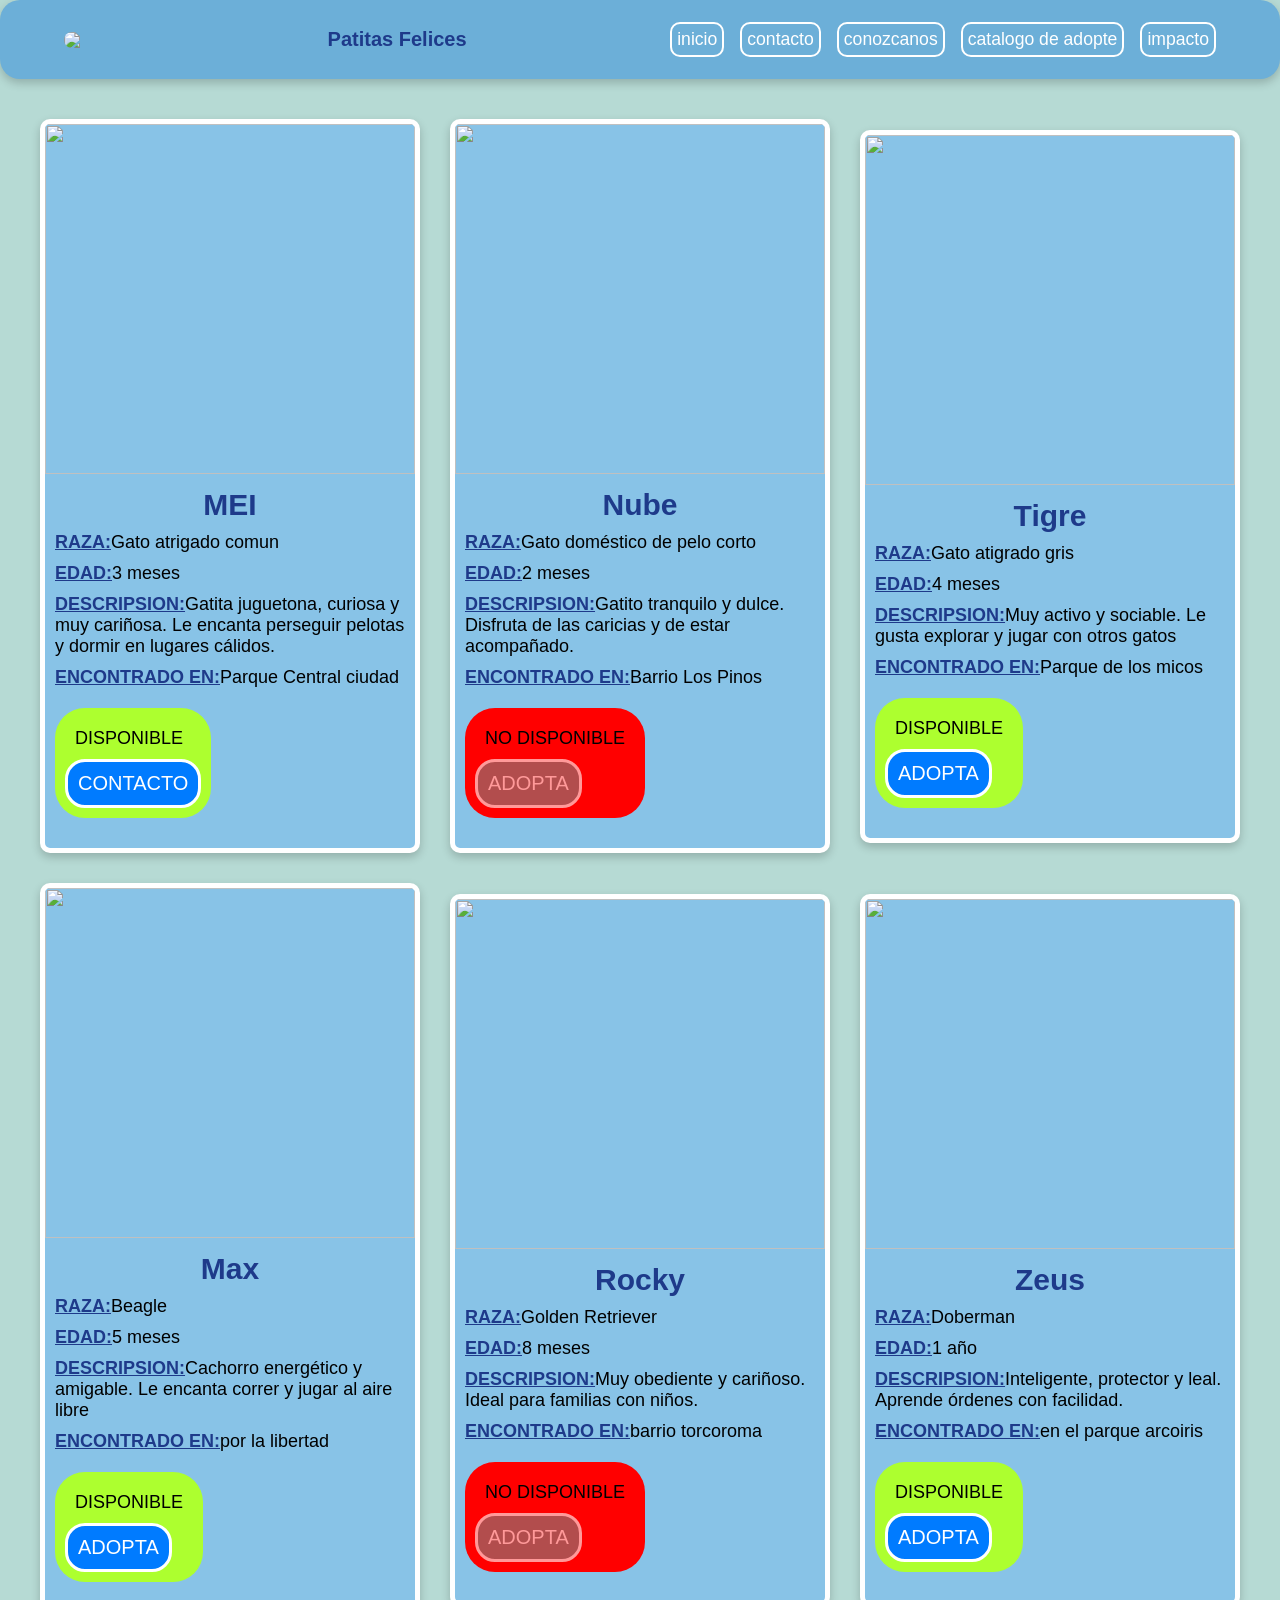
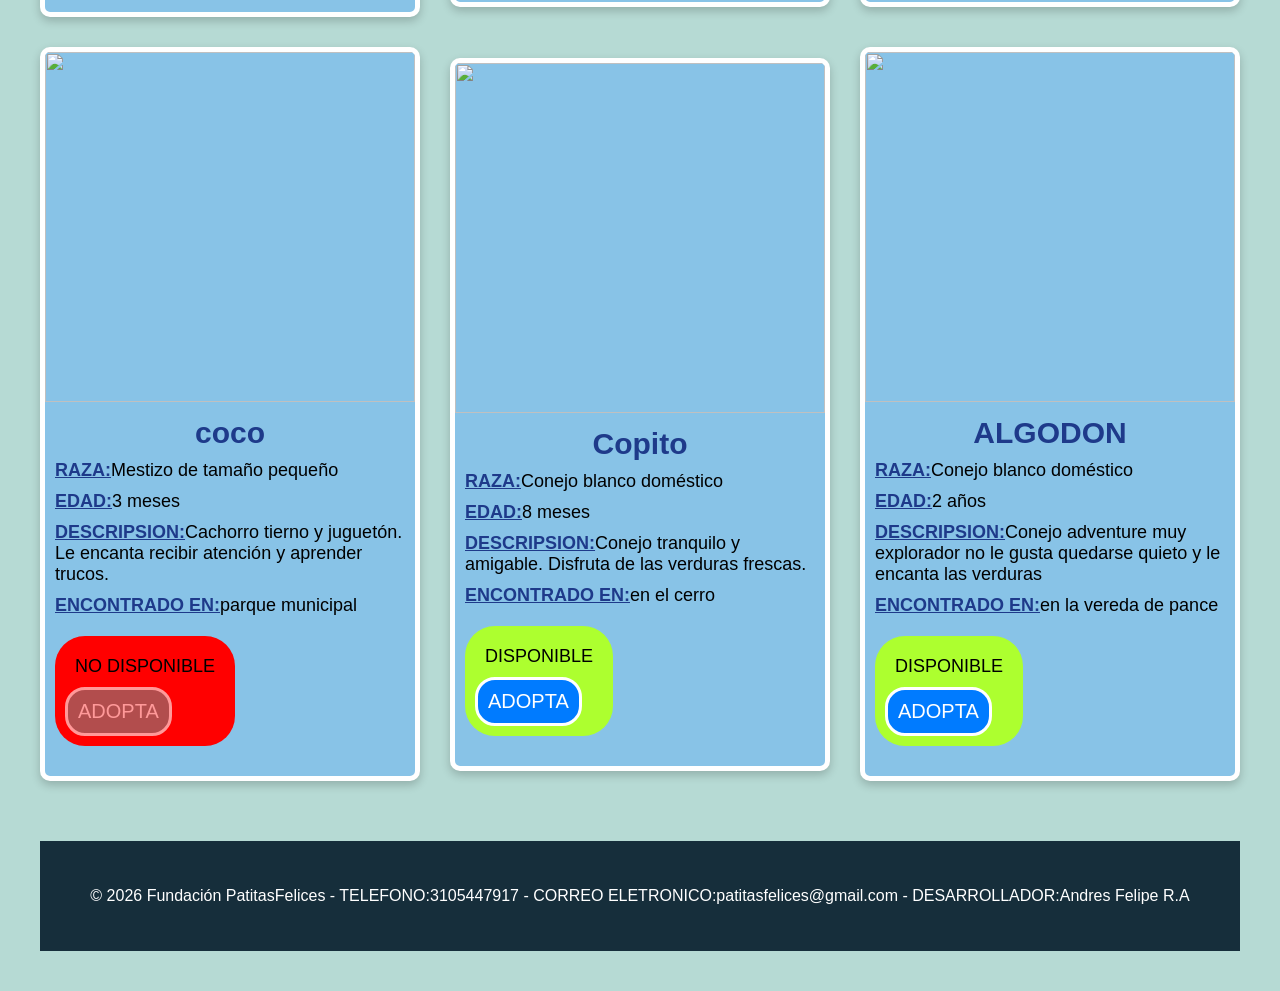
==== commit 205795f4: "Update adoptions.html" ====
--- a/proyecto/adoptions.html
+++ b/proyecto/adoptions.html
@@ -15,7 +15,7 @@
   <a href="contacto.html">contacto</a>
    <a href="more of us.html">conozcanos</a>
   <a href="adoptions.html">catalogo de adopte</a>
-  <a href="grafica.html">grafica</a>
+  <a href="impacto.html">impacto</a>
   </div>
   </nav>
   <div class="adopte">
@@ -145,4 +145,4 @@
           </footer>
           </section>
 </body>
-</html>+</html>
